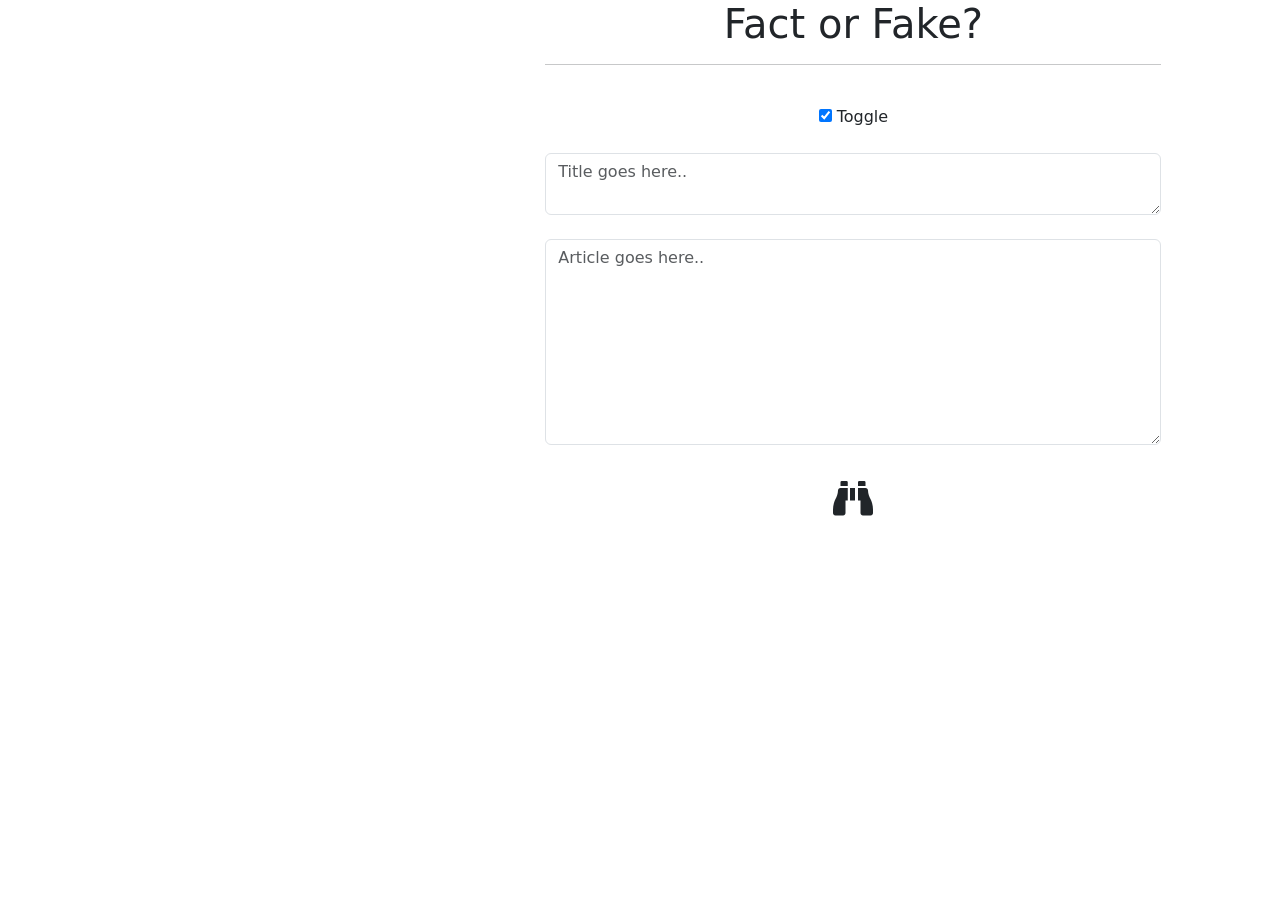
==== pet_pals/templates/index.html @ 8e918bd3 "adding files" ====
<!DOCTYPE html>
<html lang="en">
<head>
    <meta charset="utf-8">
    <title>Fake News Detector</title>
    <link href="https://cdn.jsdelivr.net/npm/bootstrap@5.0.2/dist/css/bootstrap.min.css" rel="stylesheet" integrity="sha384-EVSTQN3/azprG1Anm3QDgpJLIm9Nao0Yz1ztcQTwFspd3yD65VohhpuuCOmLASjC" crossorigin="anonymous">
    <link rel="stylesheet" type="text/css" href="{{ url_for('static', filename='styles/main.css') }}">
    <link href="https://fonts.googleapis.com/css2?family=Raleway:wght@400;700&display=swap" rel="stylesheet">
    <link rel="stylesheet" href="https://use.fontawesome.com/releases/v5.11.2/css/all.css">
    <link href="https://fonts.googleapis.com/css2?family=Rock+Salt&display=swap" rel="stylesheet">
</head>
<body>
    <div class="container-fluid text-center" id="main-container">
      <div class="row content">
        <div class="col-5" id="image"></div>
            <div class="col-6" id="form">
                <form action="http://localhost:5000/verdict" method = "post" autocomplete="off">
                    <h1 id="BrandName">Fact or Fake?</h1>
                    <hr>
                    <br>
                    <div class="row">
                        <div class="col-2"></div>
                        <div class="col-8 d-flex justify-content-evenly">
                            <div class="switchToggle" id="subject">
                                <input type="checkbox" name="subject" id="switch" checked>
                                <label for="switch">Toggle</label>
                            </div>
                        </div>
                        <div class="col-2"></div>
                    </div>
                    <br>
                    <div class="input-group">
                        <textarea class="form-control" aria-label="With textarea" id="title" name="title" placeholder="Title goes here.." required></textarea>
                    </div>
                    <br>
                    <div class="input-group">
                        <textarea class="form-control" aria-label="With textarea" id="text" name="text" placeholder="Article goes here.." required rows="8"></textarea>
                    </div>
                    <br>
                    <button type="submit" class="btn btn-black btn-lg" id="verifyButton">
                        <i class="fas fa-binoculars fa-2x"></i>
                    </button>
                </form>
            </div>
        <div class="col-1"></div>
      </div>
    </div>
    <script src="https://code.jquery.com/jquery-3.4.1.slim.min.js" integrity="sha384-J6qa4849blE2+poT4WnyKhv5vZF5SrPo0iEjwBvKU7imGFAV0wwj1yYfoRSJoZ+n" crossorigin="anonymous"></script>
    <script src="https://stackpath.bootstrapcdn.com/bootstrap/4.4.1/js/bootstrap.min.js" integrity="sha384-wfSDF2E50Y2D1uUdj0O3uMBJnjuUD4Ih7YwaYd1iqfktj0Uod8GCExl3Og8ifwB6" crossorigin="anonymous"></script>
</body>
</html>
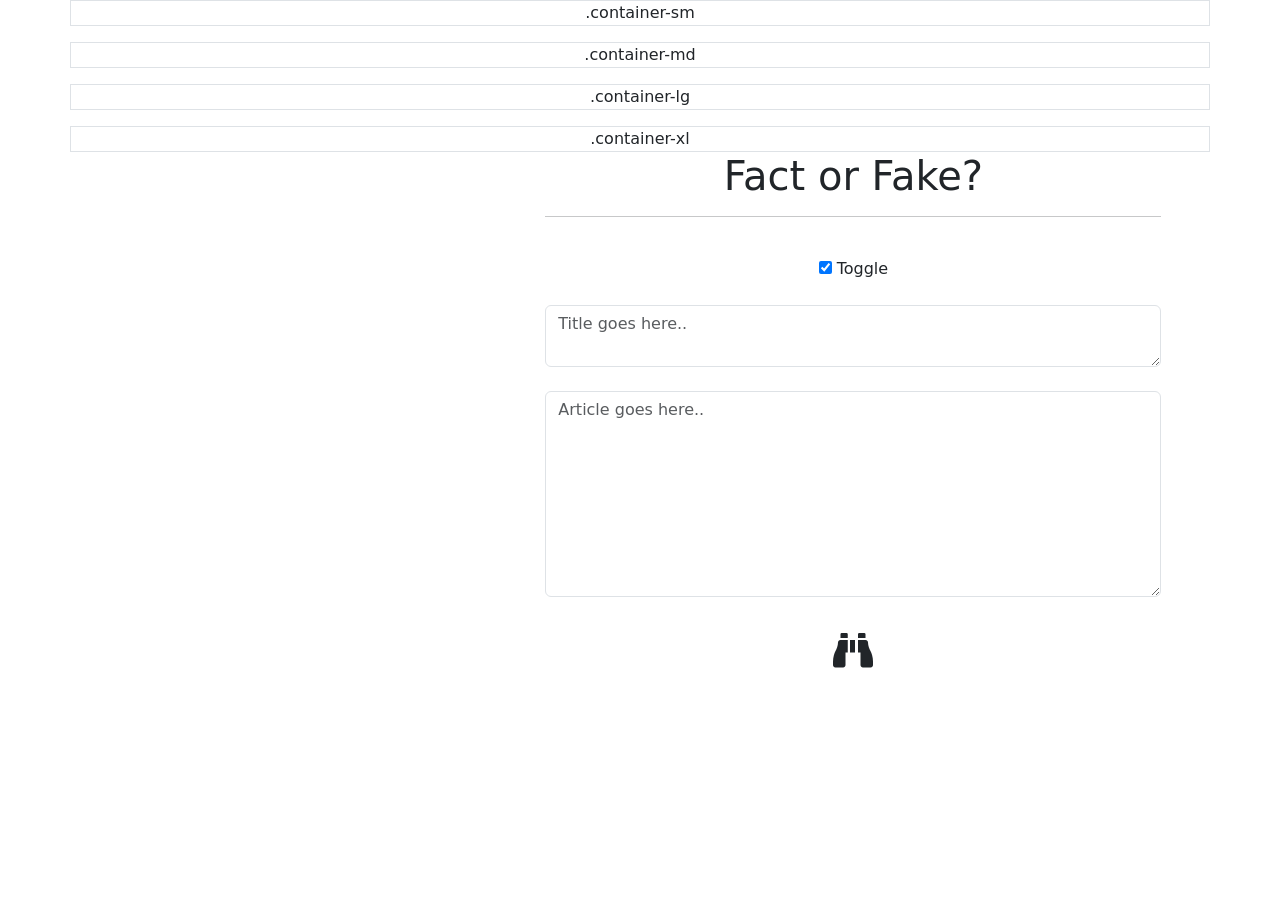
==== commit 2205f42e: "mobile responsive" ====
--- a/pet_pals/templates/index.html
+++ b/pet_pals/templates/index.html
@@ -11,10 +11,15 @@
 </head>
 <body>
     <div class="container-fluid text-center" id="main-container">
+    <div class="container-sm border">.container-sm</div>
+    <div class="container-md mt-3 border">.container-md</div>
+    <div class="container-lg mt-3 border">.container-lg</div>
+    <div class="container-xl mt-3 border">.container-xl</div>
+
       <div class="row content">
         <div class="col-5" id="image"></div>
             <div class="col-6" id="form">
-                <form action="http://localhost:5000/verdict" method = "post" autocomplete="off">
+                <form action="https://fakefactdetector.herokuapp.com/verdict" method = "post" autocomplete="off">
                     <h1 id="BrandName">Fact or Fake?</h1>
                     <hr>
                     <br>
@@ -47,5 +52,6 @@
     </div>
     <script src="https://code.jquery.com/jquery-3.4.1.slim.min.js" integrity="sha384-J6qa4849blE2+poT4WnyKhv5vZF5SrPo0iEjwBvKU7imGFAV0wwj1yYfoRSJoZ+n" crossorigin="anonymous"></script>
     <script src="https://stackpath.bootstrapcdn.com/bootstrap/4.4.1/js/bootstrap.min.js" integrity="sha384-wfSDF2E50Y2D1uUdj0O3uMBJnjuUD4Ih7YwaYd1iqfktj0Uod8GCExl3Og8ifwB6" crossorigin="anonymous"></script>
+
 </body>
 </html>
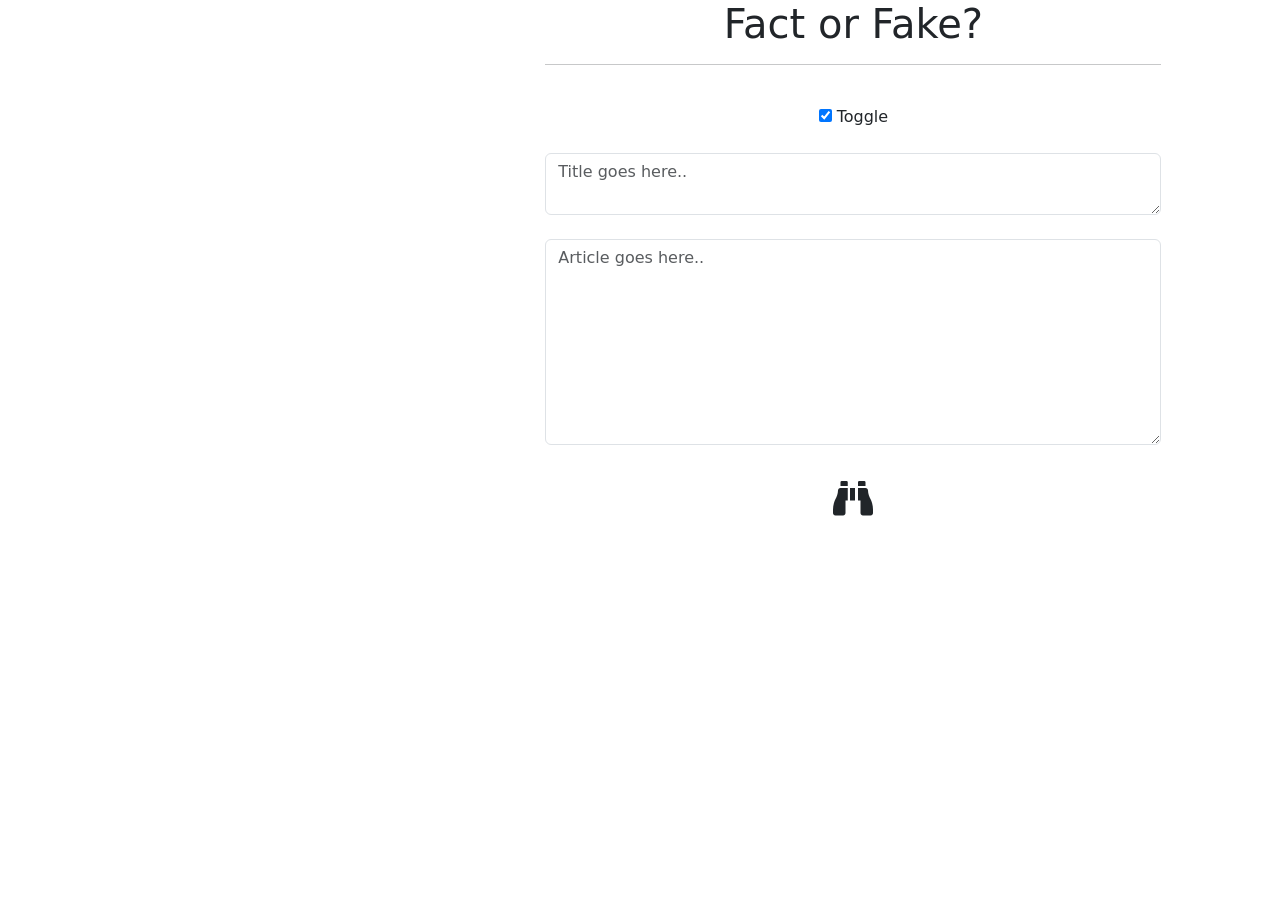
==== commit 1289d5ce: "reversing" ====
--- a/pet_pals/templates/index.html
+++ b/pet_pals/templates/index.html
@@ -11,11 +11,6 @@
 </head>
 <body>
     <div class="container-fluid text-center" id="main-container">
-    <div class="container-sm border">.container-sm</div>
-    <div class="container-md mt-3 border">.container-md</div>
-    <div class="container-lg mt-3 border">.container-lg</div>
-    <div class="container-xl mt-3 border">.container-xl</div>
-
       <div class="row content">
         <div class="col-5" id="image"></div>
             <div class="col-6" id="form">
